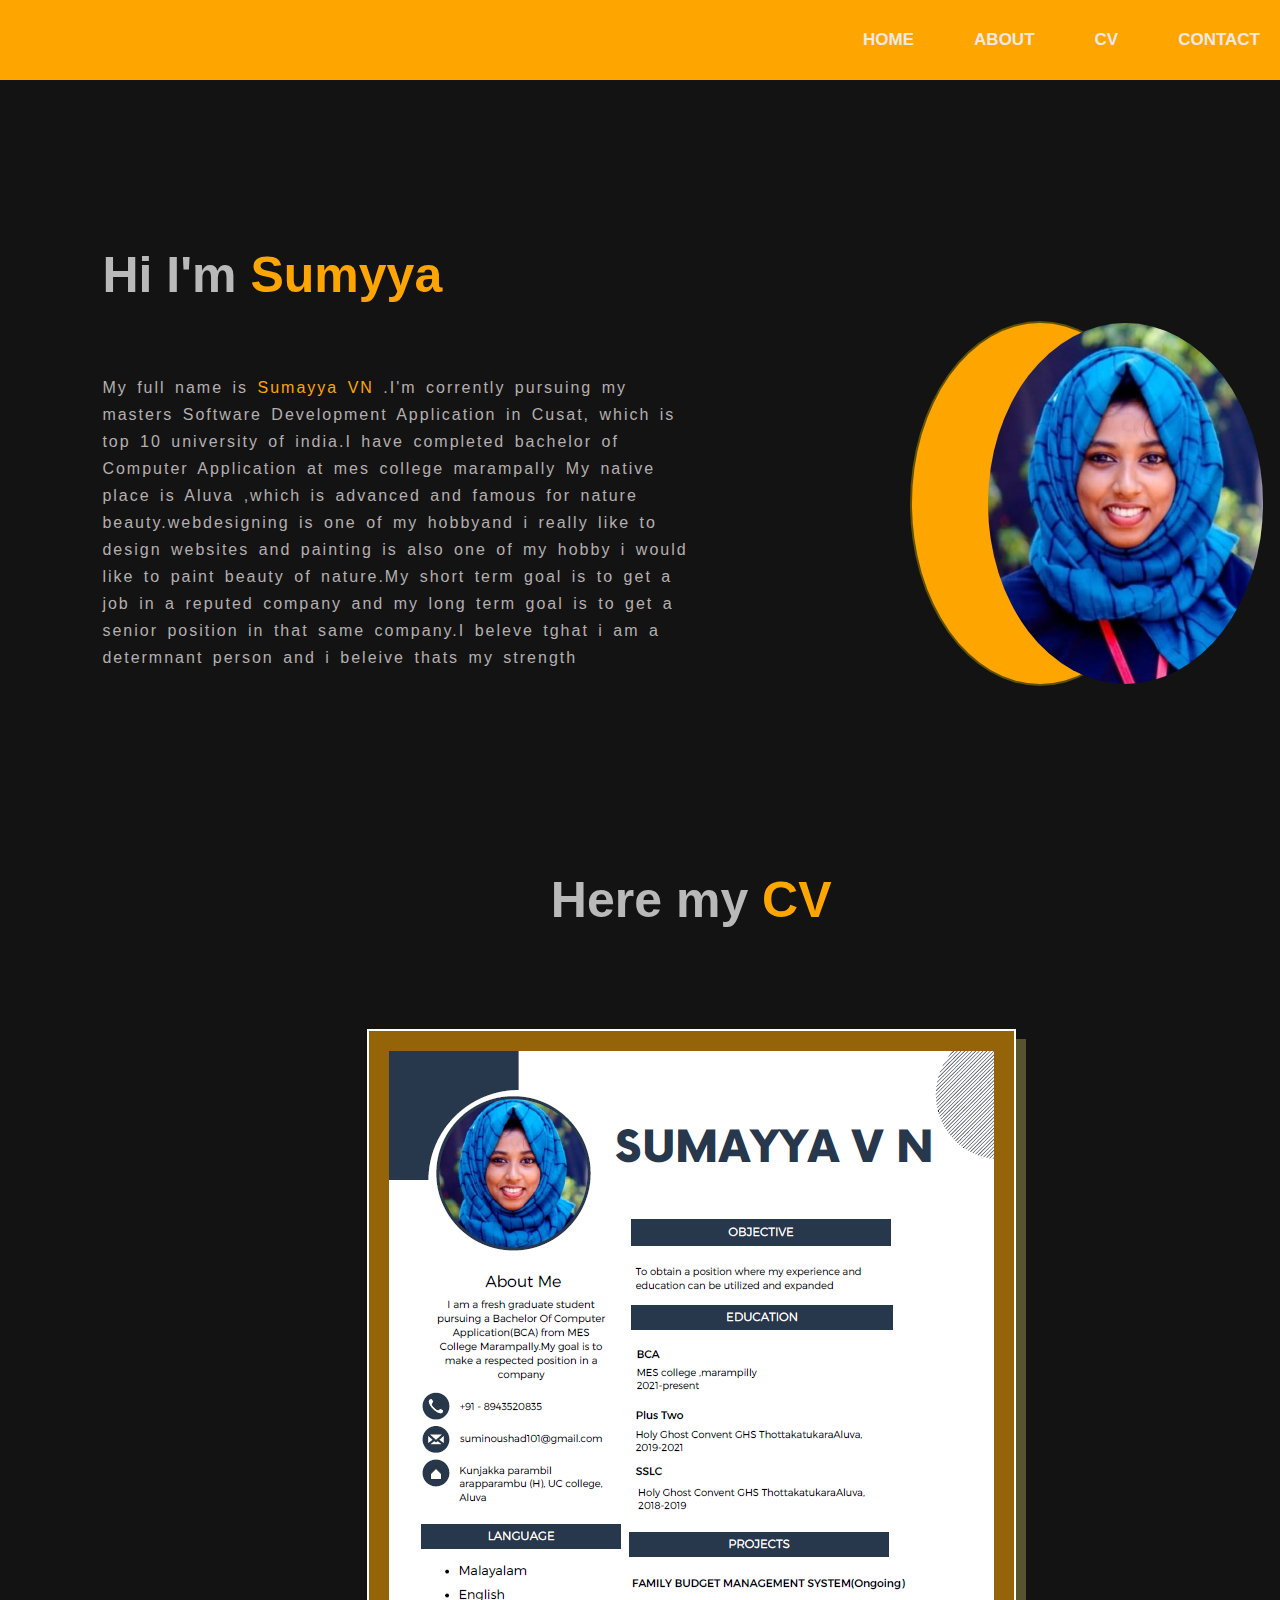
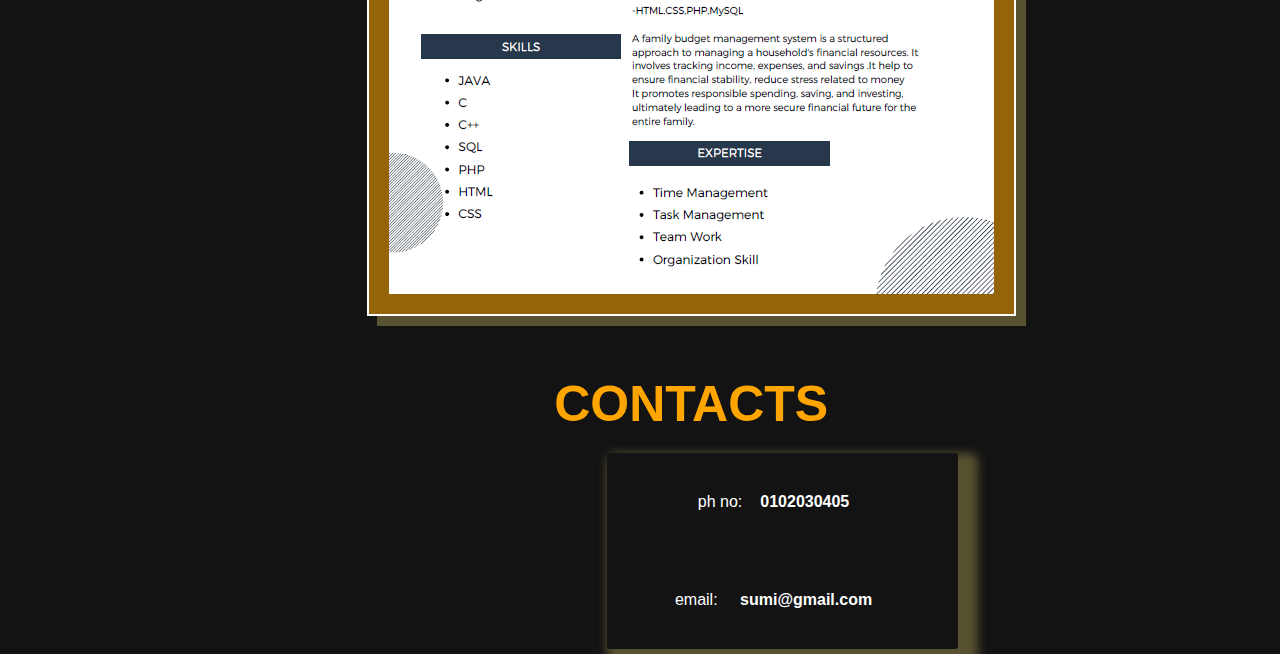
==== p.website/about.html @ a5e7e6ea "Add files via upload" ====
<!DOCTYPE html>
<html lang="en">
<head>
    <meta charset="UTF-8">
    <meta name="viewport" content="width=device-width, initial-scale=1.0">
    <title>Personal Website</title>
    <link rel="stylesheet" href="style.css">
</head>
<body>
   <div class="hero">
     <nav>
        <!-- <img src="Screenshot 2024-08-18 193945.png" alt=""> -->
        <ul>
            <li><a href="index.html">HOME</a></li>
            <li><a href="about.html">ABOUT</a></li>
            <li><a href="#cv">CV</a></li>
            <li><a href="#contact">CONTACT</a></li>
        </ul>
     </nav>
   <div class="detel">
      <div id="B">
        <h1>Hi I'm <span>Sumyya</span></h1>
        <div class="A">
         <p>
         My full name is <span>Sumayya VN </span>.I'm corrently pursuing my masters Software Development Application
         in Cusat, which is top 10 university of india.I have completed bachelor of Computer Application at mes college marampally
         My native place is Aluva ,which is advanced and famous for nature beauty.webdesigning is one of my hobbyand i really like to design websites
         and painting is also one of my hobby i would like to paint beauty of nature.My short term goal is to get a job in a reputed company and 
         my long term goal is to get a senior position in that same company.I beleve tghat i am a determnant person and i beleive thats my strength</p>
        </div>
        <div class="images">
         <img src="img/me.jpg" alt="">
        </div> 
      </div>
      
      <section>
      <div id="cv">
         <h1>Here my <span>CV</span></h1> 
         <div>
            <img src="img/ss.png" alt="">
         </div>
      </div>
   </section>


   <section id="contact">
      <div class="contact">
         <div id="c">
            <h1><span>CONTACTS</span></h1>
            <div>
               <ul>
                  <li>ph no:<a id="d" href="index.html">0102030405</a></li>
                  <li>email: <a id="d" href="about.html">sumi@gmail.com</a></li>
                  <!-- <li>limkedin: <a id="d" href="about.html">sumayya</a></li> -->
              </ul>
            </div>
         </div>
      </div>
   </section>

   </div>
</body>
</html>
---- p.website/style.css ----
*{
    margin: 0;
    padding: 0;
    font-family: sans-serif;
}
.hero{
    position: relative;
    width: 100%;
    height: auto;
    /* height: 100vh; */
    background: #131314;
}
#hero{
    position: relative;
    width: 100%;
    /* height: auto; */
    height: 100vh;
    background: #131314;
}
nav{
    display: flex;
    width: 100%;
    margin: auto;
    padding: 20px 0;
    align-items: center;
    justify-content: space-between;
    background-color: orange;
}nav img{
    height: 100px;
    width: 7%;
    margin-left: -70px;
    border-radius: 25%;
}
nav ul{
      margin-left: auto;
      display: flex;     
      gap: 20px;
}
nav ul li{
    display: inline-block;
    list-style: none;
    margin: 10px 20px;  
}
nav ul li a{
    text-decoration: none;
    color: #f4e8e8;
    /* color: rgb(255, 255, 255); */
    font-weight: bold;
    font-size: 17px;
}
nav ul li a:hover {
    color: #ffffff;
}
#detel{
    margin-left: 8%;
    margin-top: 13%;
}
#detel h1{
    font-size: 50px;
    color: #b9b9b9;
    margin-bottom: 20px;
}
span{
    color: orange;
}
.hover-link {
    text-decoration: none; 
    /* margin-right: 200px; */
    color: #007BFF; /* Initial link color */
    font-weight: bold; /* Makes the text bold */
    transition: color 0.3s ease, transform 0.3s ease; /* Smooth transition for color and transform */
  }
  
  .hover-link:hover {
    color: #FF5733; /* Color on hover */
    transform: scale(1.1); /* Slightly increases the size of the text */
    text-shadow: 2px 2px 5px rgba(0, 0, 0, 0.3); /* Adds a shadow effect */
  }
  
#detel p{
    color: #b5afaf;
    line-height: 22px;
}
#detel a{
    background: #212121;
    height: 20px;
    /* width: 500px; */
    /* margin-left: 400px; */
    /* margin-top: 100px; */
    padding: 10px 18px;
    text-decoration: none;
    font-weight: bold;
    color: #fff;
    display: inline-block;
    margin: 30px 0;
    border-radius: 7px;
}
#images{
    width: 25%;
    height: 50%;
    position: absolute;
    margin-bottom: 8%;
    margin-left: 30px;
    bottom: 0;
    right: 10px;
    margin-right: 100px;
    /* background-color: aqua; */
    /* border: solid ; */
    /* box-shadow: 10px 10px rgb(1, 182, 243); */
  
}
#images img{
    border-radius: 100%;
    height: 100%;
    /* margin-left: 96px; */
    margin-top: 3px;
    margin-right: 50px;
}

.detel{
    margin-left: 8%;
    margin-top: 13%;
}
.detel h1{
    font-size: 50px;
    color: #b9b9b9;
    margin-bottom: 20px;
}
span{
    color: orange;
}
.detel p{
    color: #b5afaf;
    line-height: 22px;
}
.detel a{
    /* background: #212121; */
    padding: 10px 18px;
    text-decoration: none;
    font-weight: bold;
    color: #fff;
    display: inline-block;
    margin: 30px 0;
    /* border-radius: 5px; */
}
#B{
    /* background-color: rgb(143, 143, 177); */
}
.images{
    width: 20%;
    height: 16%;
    position: absolute;
    margin-top: -450px;
    border-radius: 100%;
    /* box-shadow: 10px 10px rgb(44, 45, 2); */
    border: solid 2px rgb(94, 82, 5);
    /* bottom: 0; */
    right: 10px;
    margin-right: 100px;
    background-color: orange;
}
.images img{
    border-radius: 100%;
    height: 100%;
    margin-left: 76px;
    /* margin-top: 3px; */
    margin-right: 50px;
}
.A{
    /* background-color: rgb(171, 187, 84); */
}
.A p{
    
    color: #b5afaf;
    width: 50%;
    /* margin-left: 0%; */
    /* color: #b5afaf; */
    line-height: 27px;
    letter-spacing: 2px;
    word-spacing: 3px;
    margin-top: 70px;
    margin-bottom: 100px;
}
#cv{
    text-align: center  ;
    /* border: solid 2px white; */
    margin-bottom: 50px;
}
#cv h1{
    margin-bottom: 100px;
    margin-top: 200px;
}
#cv img{
    border: solid 2px white;
    padding: 20px;
    box-shadow: 10px 10px rgb(87, 82, 48);
    background-color: rgba(255, 166, 0, 0.553);
}
.contact{
    text-align: center  ;
    margin-top: 50px;
    /* border: solid 2px white; */
    padding: 5px;
    /* height: 70vh; */
}
.contact  li{
    /* padding: 2px; */
    color: #fff;
    list-style: none;
}
.contact  ul{
    /* border: solid 2px white;  */
    box-shadow: 10px 10px 10px 10px rgb(87, 82, 48);
    border-radius: 1%;
    width: 30%;
    margin-left: 500px;
}

/* 
body {
    font-family: Arial, sans-serif;
    margin: 0;
    padding: 0;
    display: flex;
    justify-content: center;
    align-items: center;
    height: 100vh;
    background-color: #f8f9fa;
}

.profile-container {
    display: flex;
    align-items: center;
    background-color: #ffffff;
    padding: 20px;
    border-radius: 10px;
    box-shadow: 0 4px 8px rgba(0, 0, 0, 0.1);
}

.profile-image img {
    border-radius: 50%;
    width: 150px;
    height: 150px;
    object-fit: cover;
    border: 5px solid #333;
}

.profile-details {
    margin-left: 20px;
}

.profile-details h1 {
    font-size: 24px;
    margin: 0;
}

.profile-details p {
    margin: 5px 0;
    color: #666;
}

.social-icons {
    margin-top: 10px;
}

.social-icons a {
    margin-right: 10px;
    text-decoration: none;
}

.language-switcher {
    position: absolute;
    bottom: 20px;
    right: 20px;
}

.language-switcher a {
    text-decoration: none;
    color: #333;
    margin-left: 5px;
} */
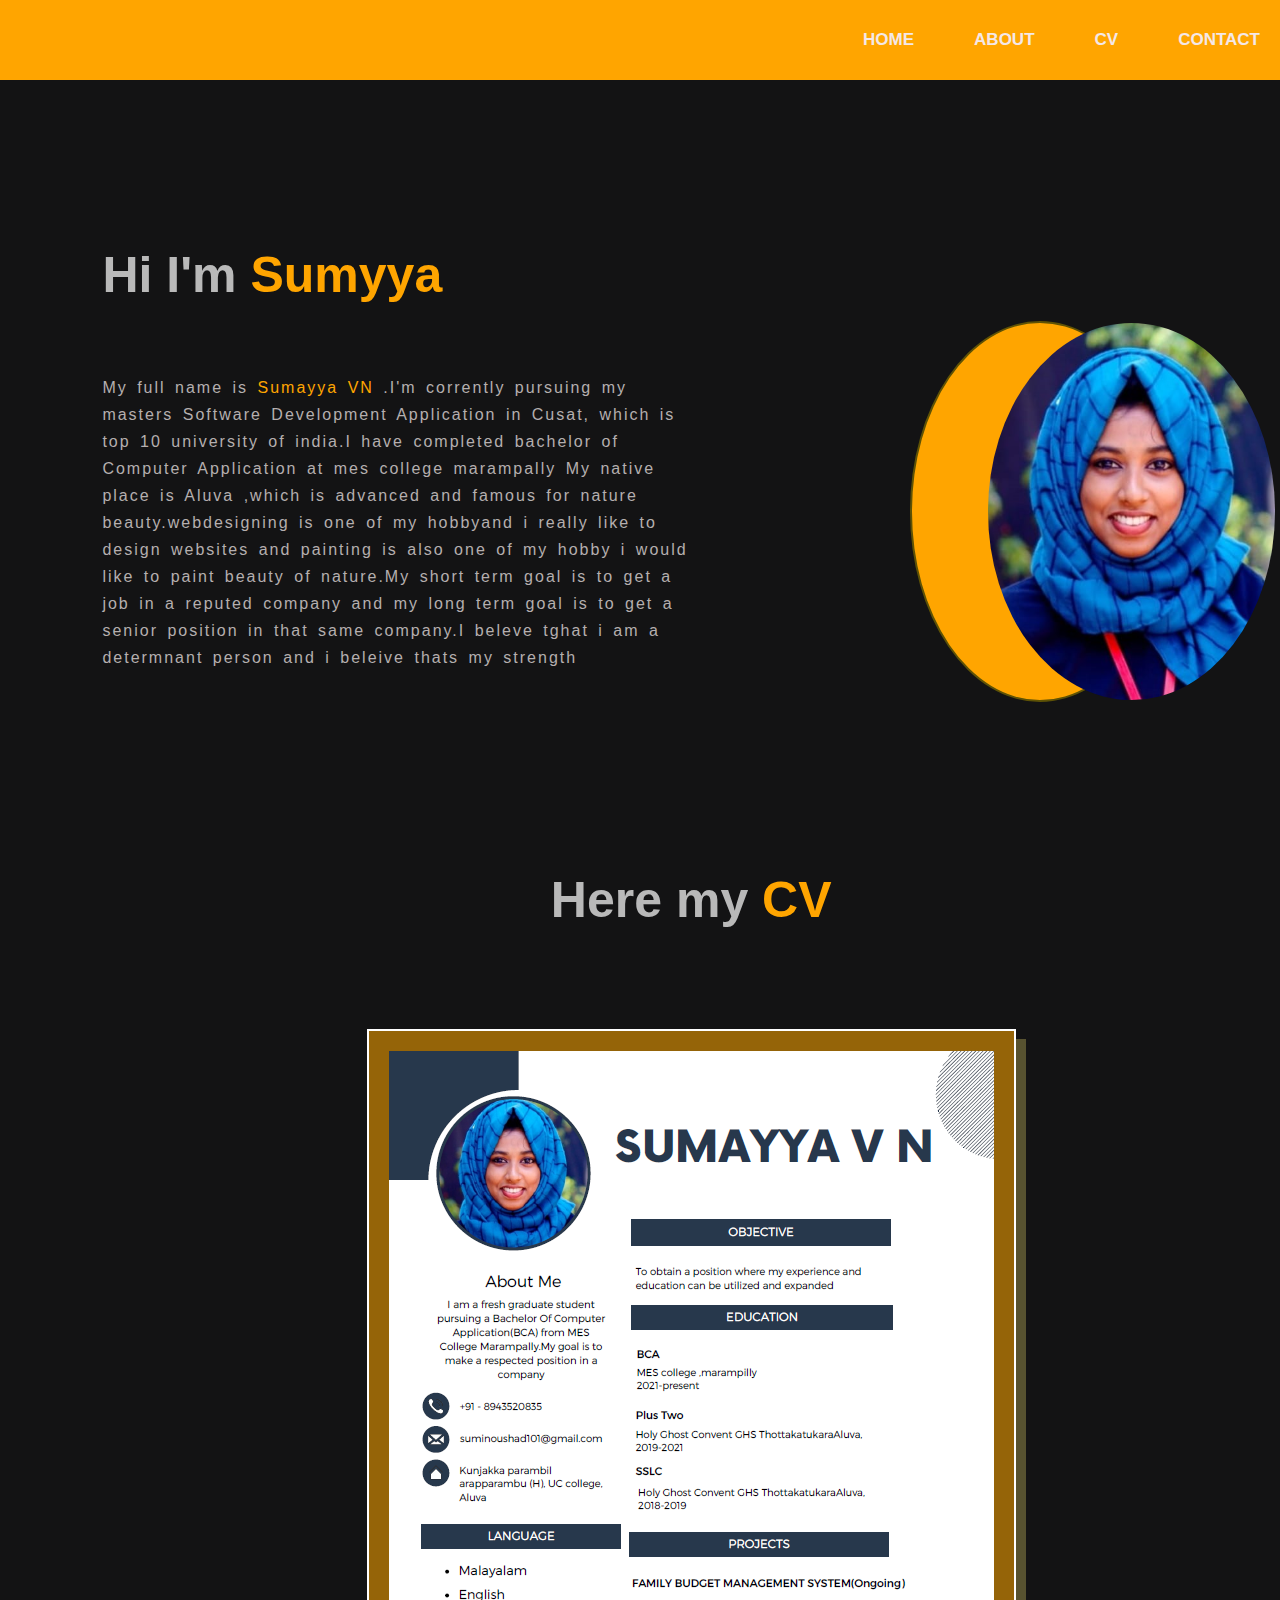
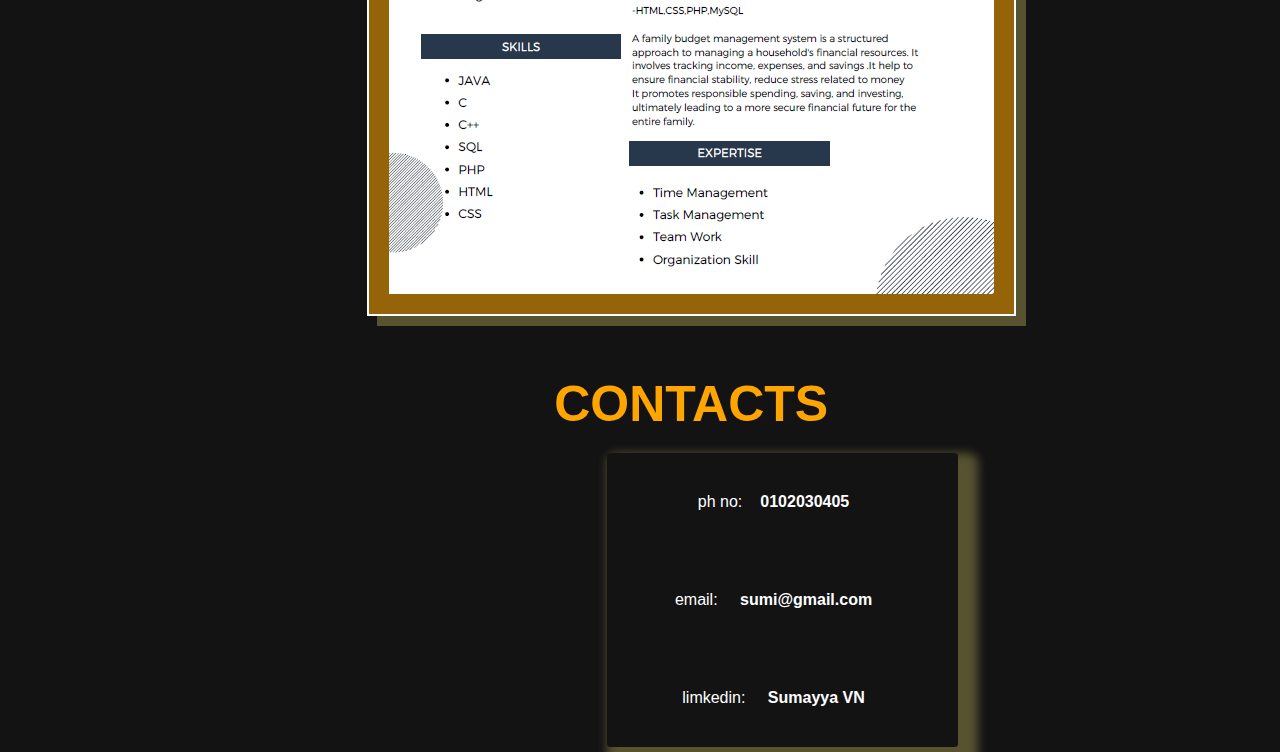
==== commit 6286d200: "Update about.html" ====
--- a/p.website/about.html
+++ b/p.website/about.html
@@ -51,7 +51,7 @@
                <ul>
                   <li>ph no:<a id="d" href="index.html">0102030405</a></li>
                   <li>email: <a id="d" href="about.html">sumi@gmail.com</a></li>
-                  <!-- <li>limkedin: <a id="d" href="about.html">sumayya</a></li> -->
+                  <li>limkedin: <a id="d" href="https://github.com/SumayyaVN9/personal-webpage">Sumayya VN</a></li>
               </ul>
             </div>
          </div>
@@ -60,4 +60,4 @@
 
    </div>
 </body>
-</html>+</html>
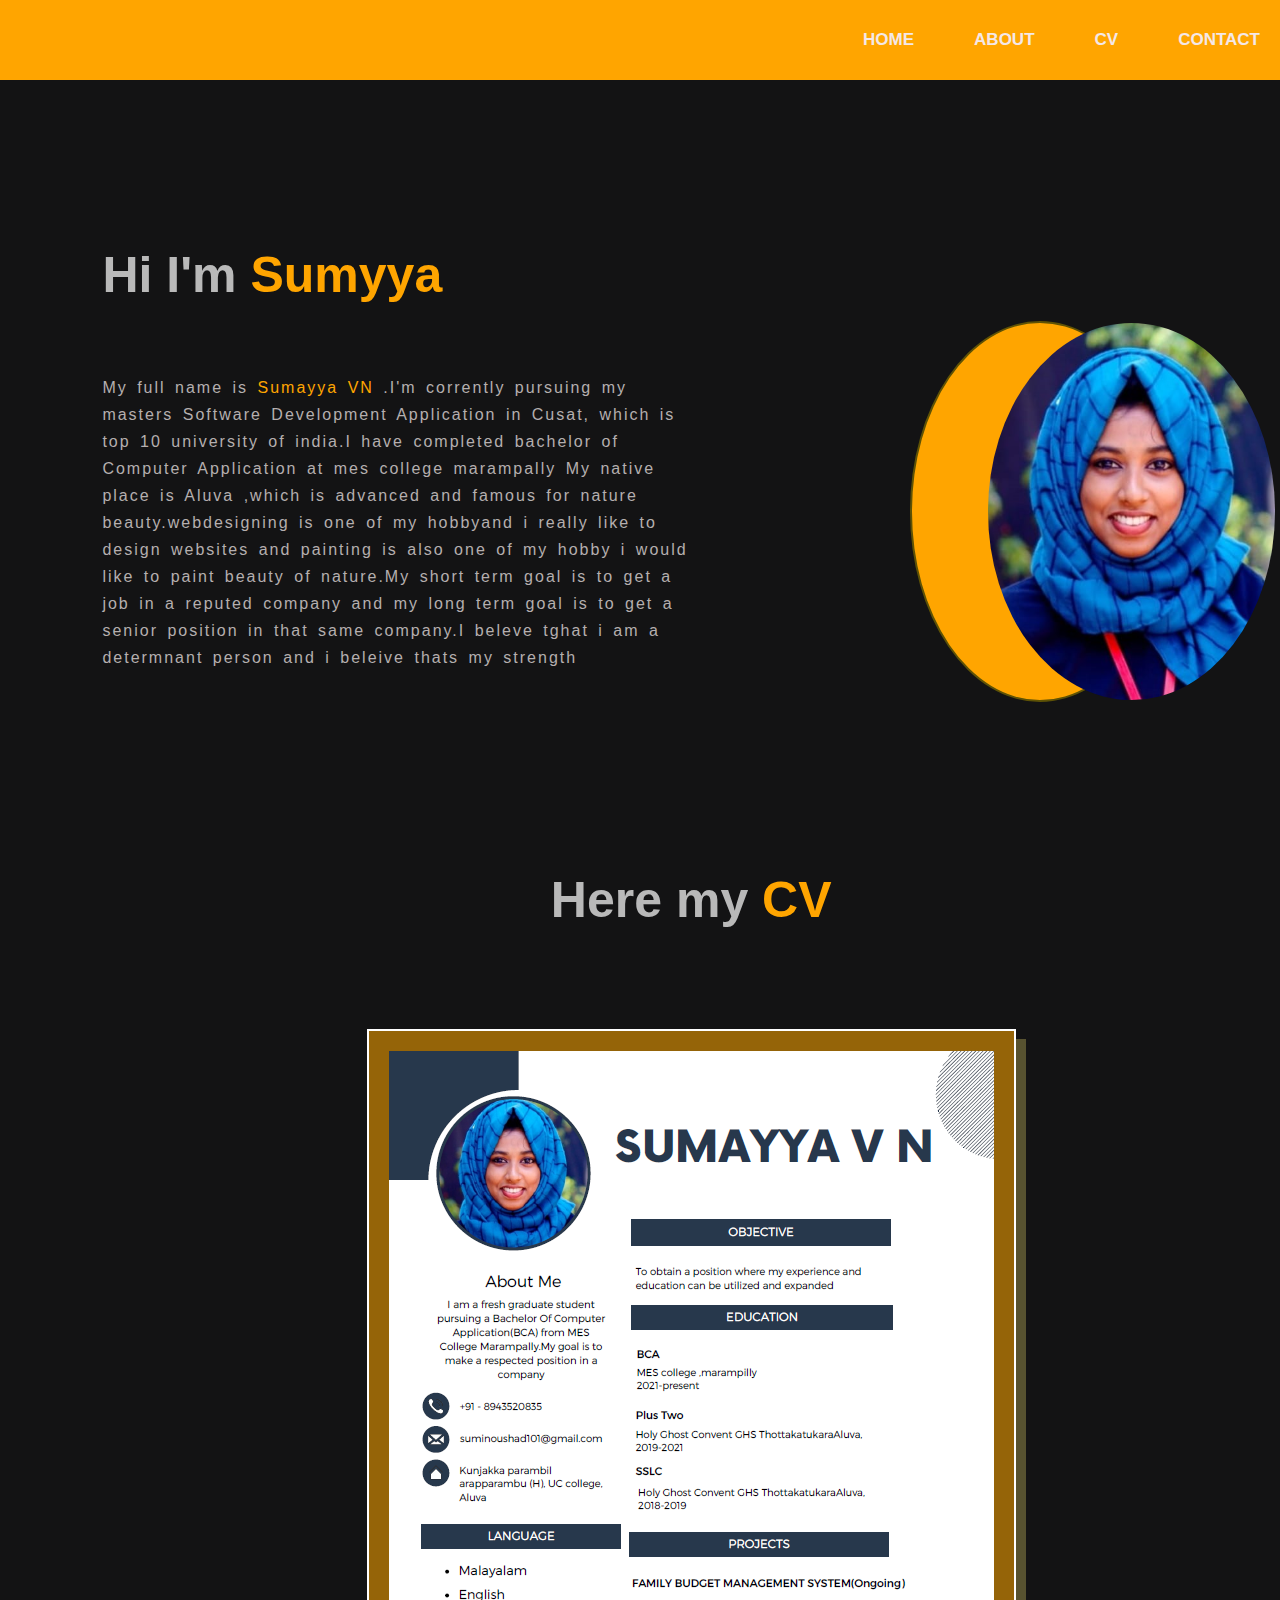
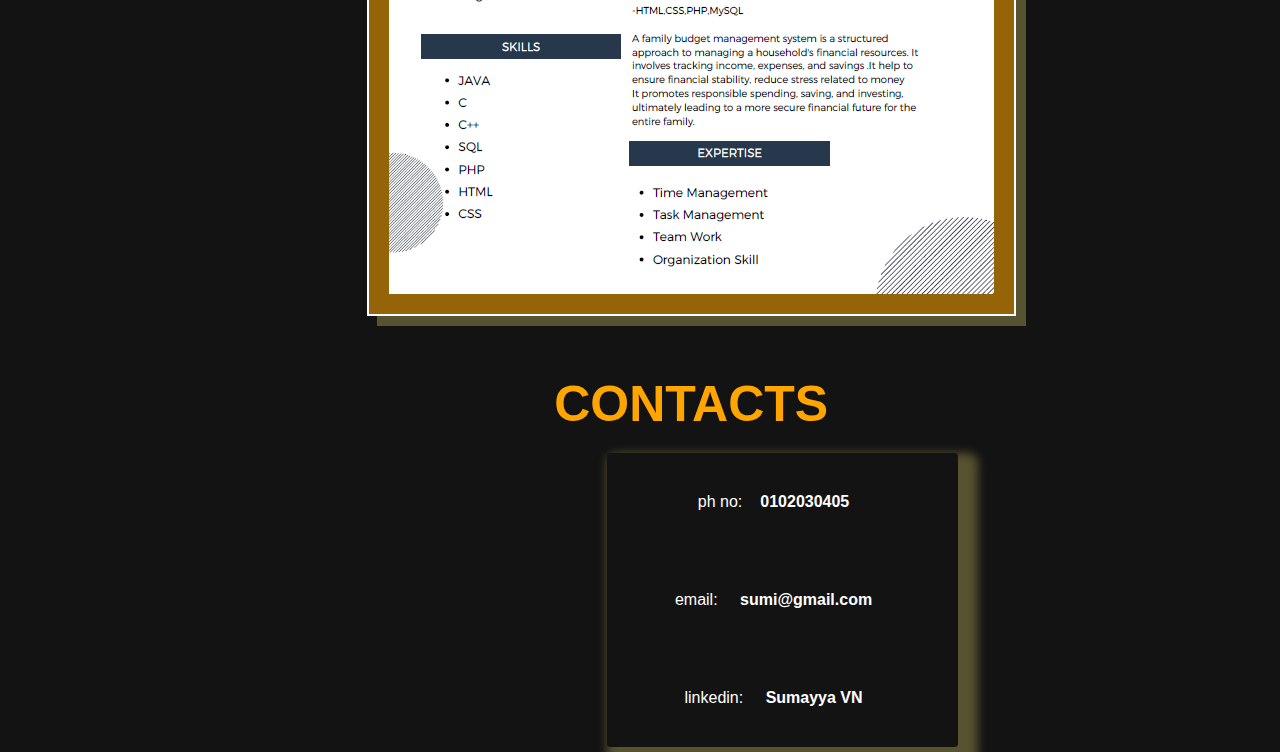
==== commit 8b6dfda5: "Update about.html" ====
--- a/p.website/about.html
+++ b/p.website/about.html
@@ -51,7 +51,7 @@
                <ul>
                   <li>ph no:<a id="d" href="index.html">0102030405</a></li>
                   <li>email: <a id="d" href="about.html">sumi@gmail.com</a></li>
-                  <li>limkedin: <a id="d" href="https://github.com/SumayyaVN9/personal-webpage">Sumayya VN</a></li>
+                  <li>linkedin: <a id="d" href="https://github.com/SumayyaVN9/personal-webpage">Sumayya VN</a></li>
               </ul>
             </div>
          </div>
